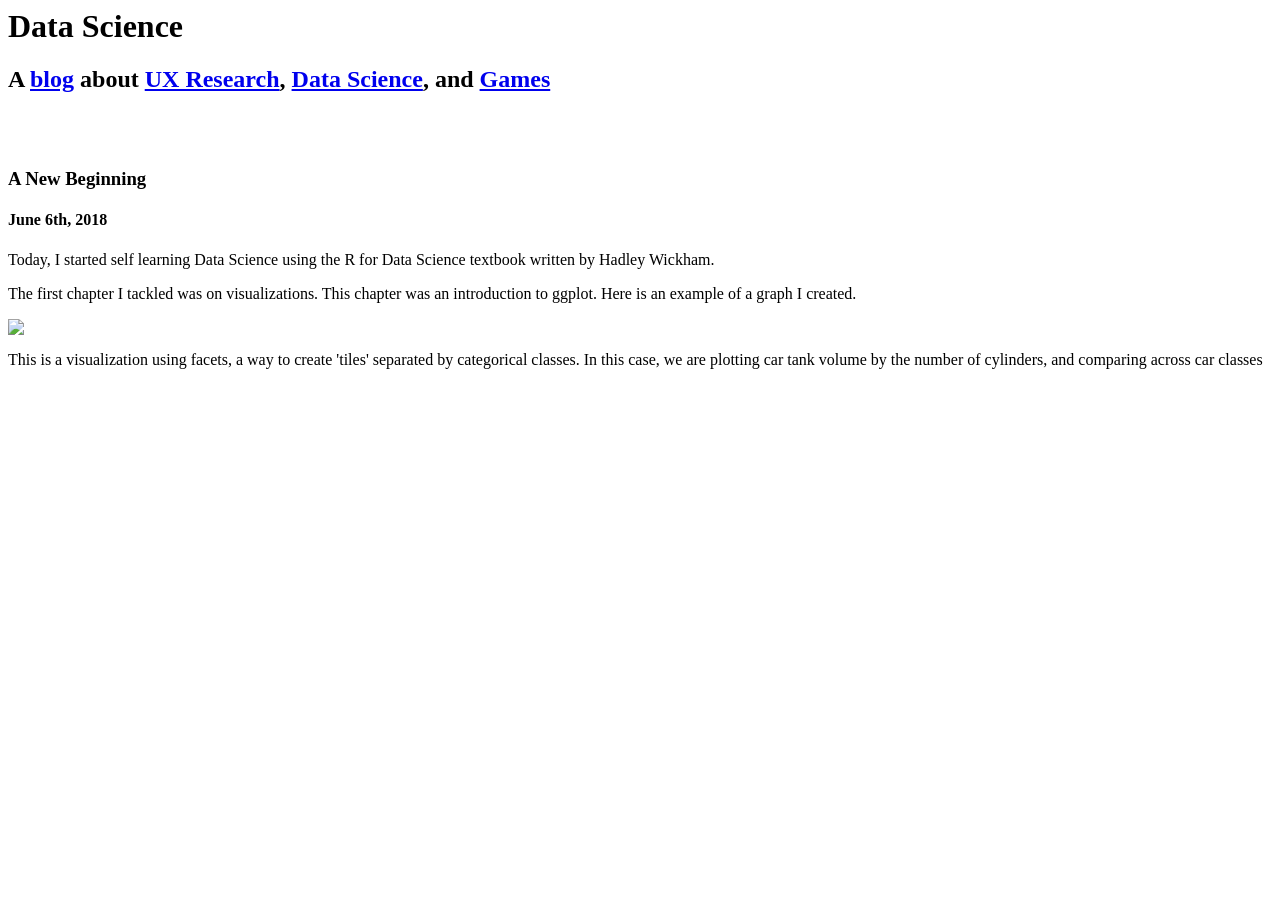
==== index.html @ 07899dda "Index" ====
<html>
	<head>
	<link href="https://fonts.googleapis.com/css?family=IBM+Plex+Sans" rel="stylesheet">
	<link rel="stylesheet" type="text/css" href="blogstyle.css">
	</head>
	<body>
	<h1>Data Science</h1>
	<h2>A <a href="home.html">blog</a> about <a href="ux.html">UX Research</a>, <a href="datascience.html">Data Science</a>, and <a href="games.html">Games</a></h2>
	<br><br>
	<div class="post">
	<h3>A New Beginning</h3>
	<h4>June 6th, 2018</h4>
	<p>Today, I started self learning Data Science using the R for Data Science textbook written by Hadley Wickham.</p>
	<p>The first chapter I tackled was on visualizations. This chapter was an introduction to ggplot. Here is an example of a graph I created.</p>
	<img src="/Users/bengalassi1/Desktop/ben.io/images/r4dsviz.png">
	<p>This is a visualization using facets, a way to create 'tiles' separated by categorical classes. In this case, we are plotting car tank volume by the number of cylinders, and comparing across car classes</p>
	</div>
	</body>
</html>
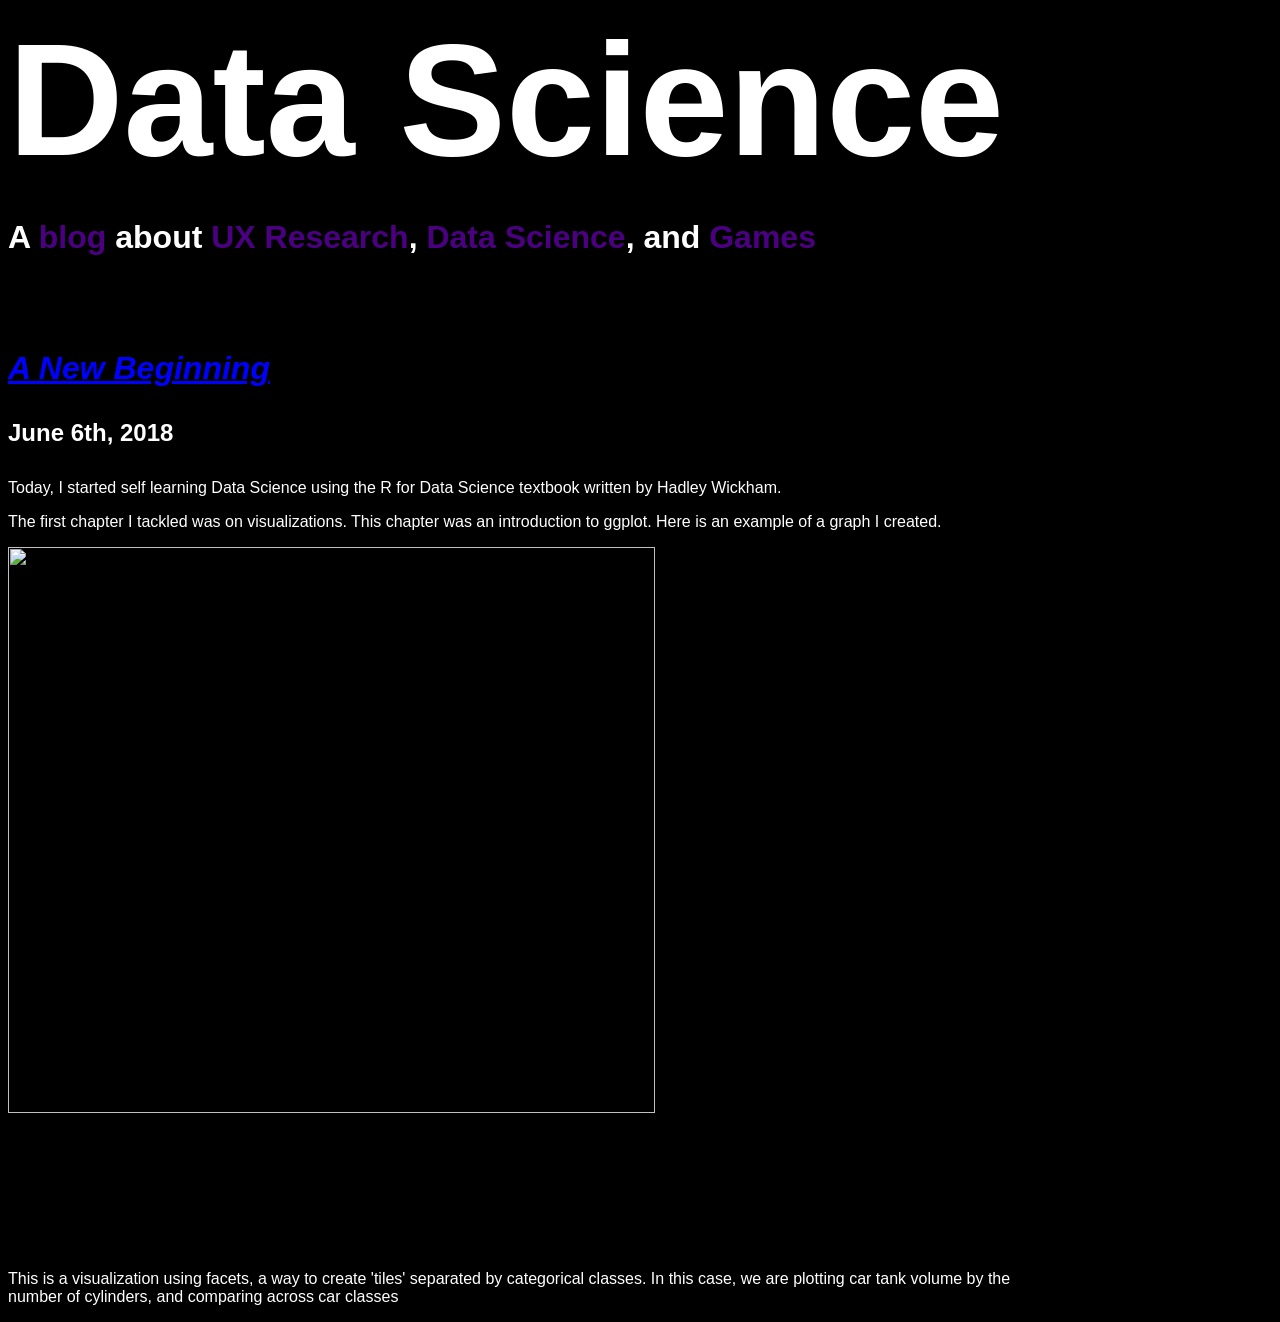
==== commit 1702a158: "Fixed stylesheet reference" ====
--- a/index.html
+++ b/index.html
@@ -1,7 +1,7 @@
 <html>
 	<head>
 	<link href="https://fonts.googleapis.com/css?family=IBM+Plex+Sans" rel="stylesheet">
-	<link rel="stylesheet" type="text/css" href="blogstyle.css">
+	<link rel="stylesheet" type="text/css" href="style.css">
 	</head>
 	<body>
 	<h1>Data Science</h1>
--- a/style.css
+++ b/style.css
@@ -0,0 +1,55 @@
+* {
+	color:white;
+	text-rendering: optimizeLegibility;
+	font-family: sans-serif;
+}
+body {
+	background-color: black;
+}
+
+h1 {
+	font-size: 10em;
+	display: inline;
+}
+
+h2,h3 {
+	font-size: 2em;
+}
+
+h3 {
+	font-style: italic;
+	color:blue;
+	text-decoration: underline;
+}
+
+h4 {
+	font-size:1.5em;
+}
+
+.post {
+	width: 80%;
+}
+
+.game {
+	width:100%;
+}
+
+#profilepic {
+	width:40%;
+	height:auto;
+	margin-left:2%;
+}
+
+a {
+	text-decoration: none;
+	color:indigo;
+}
+
+img {
+	width: 80%;
+	height: auto;
+}
+
+p {
+	font-size: 1em;
+}
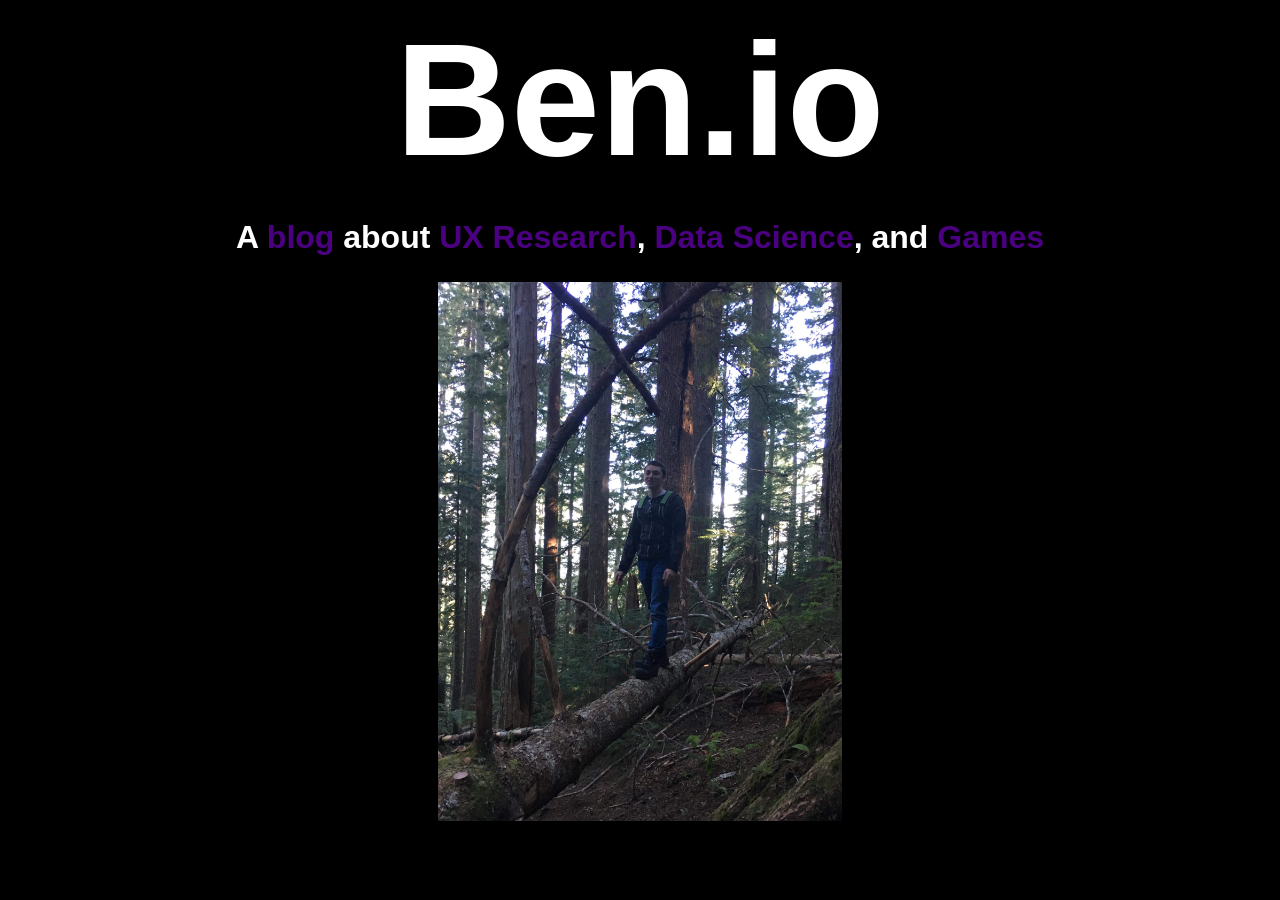
==== commit 9b6ef4d0: "Added content to games page" ====
--- a/index.html
+++ b/index.html
@@ -4,16 +4,10 @@
 	<link rel="stylesheet" type="text/css" href="style.css">
 	</head>
 	<body>
-	<h1>Data Science</h1>
-	<h2>A <a href="home.html">blog</a> about <a href="ux.html">UX Research</a>, <a href="datascience.html">Data Science</a>, and <a href="games.html">Games</a></h2>
-	<br><br>
-	<div class="post">
-	<h3>A New Beginning</h3>
-	<h4>June 6th, 2018</h4>
-	<p>Today, I started self learning Data Science using the R for Data Science textbook written by Hadley Wickham.</p>
-	<p>The first chapter I tackled was on visualizations. This chapter was an introduction to ggplot. Here is an example of a graph I created.</p>
-	<img src="/Users/bengalassi1/Desktop/ben.io/images/r4dsviz.png">
-	<p>This is a visualization using facets, a way to create 'tiles' separated by categorical classes. In this case, we are plotting car tank volume by the number of cylinders, and comparing across car classes</p>
+	<h1>Ben.io</h1>
+	<h2>A <a href="index.html">blog</a> about <a href="ux.html">UX Research</a>, <a href="datascience.html">Data Science</a>, and <a href="games.html">Games</a></h2>
+	<div id="homepic">
+	<img src="images/homepic.jpg">
 	</div>
 	</body>
 </html>
--- a/style.css
+++ b/style.css
@@ -2,7 +2,9 @@
 	color:white;
 	text-rendering: optimizeLegibility;
 	font-family: sans-serif;
+	text-align: center;
 }
+
 body {
 	background-color: black;
 }
@@ -28,16 +30,24 @@
 
 .post {
 	width: 80%;
+	margin-left: auto;
+	margin-right: auto;
+	margin-top: 5%;
+	margin-bottom: 5%;
 }
 
+.post-title {
+	margin-left:30%;
+	margin-right:30%;
+}
 .game {
 	width:100%;
 }
 
-#profilepic {
+#homepic {
 	width:40%;
 	height:auto;
-	margin-left:2%;
+	margin:auto;
 }
 
 a {
@@ -52,4 +62,8 @@
 
 p {
 	font-size: 1em;
-}+}
+
+#welcome {
+	font-size: 2em;
+}
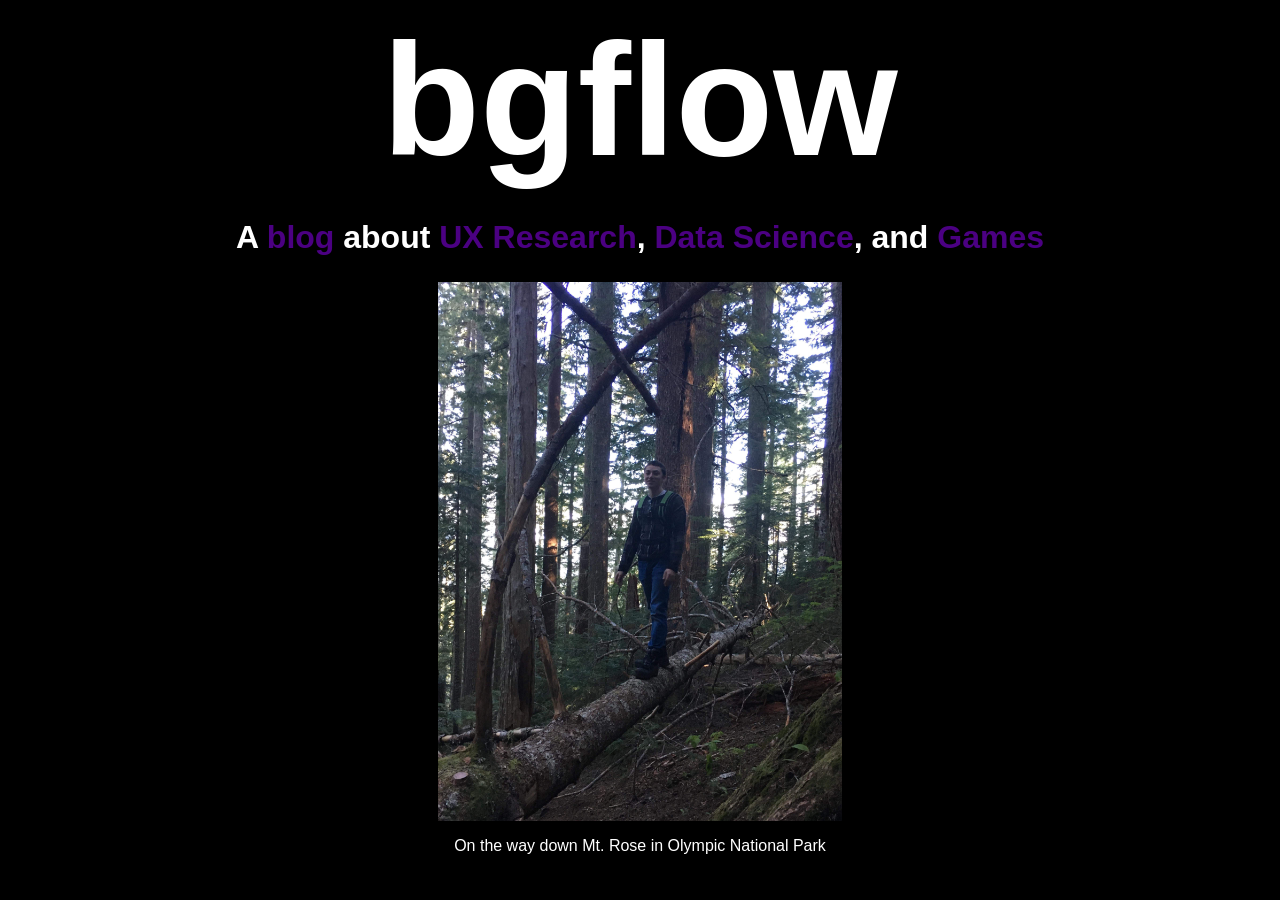
==== commit 8c3cea22: "changed blog name" ====
--- a/index.html
+++ b/index.html
@@ -4,10 +4,11 @@
 	<link rel="stylesheet" type="text/css" href="style.css">
 	</head>
 	<body>
-	<h1>Ben.io</h1>
+	<h1>bgflow</h1>
 	<h2>A <a href="index.html">blog</a> about <a href="ux.html">UX Research</a>, <a href="datascience.html">Data Science</a>, and <a href="games.html">Games</a></h2>
 	<div id="homepic">
 	<img src="images/homepic.jpg">
+	<p>On the way down Mt. Rose in Olympic National Park</p>
 	</div>
 	</body>
 </html>
